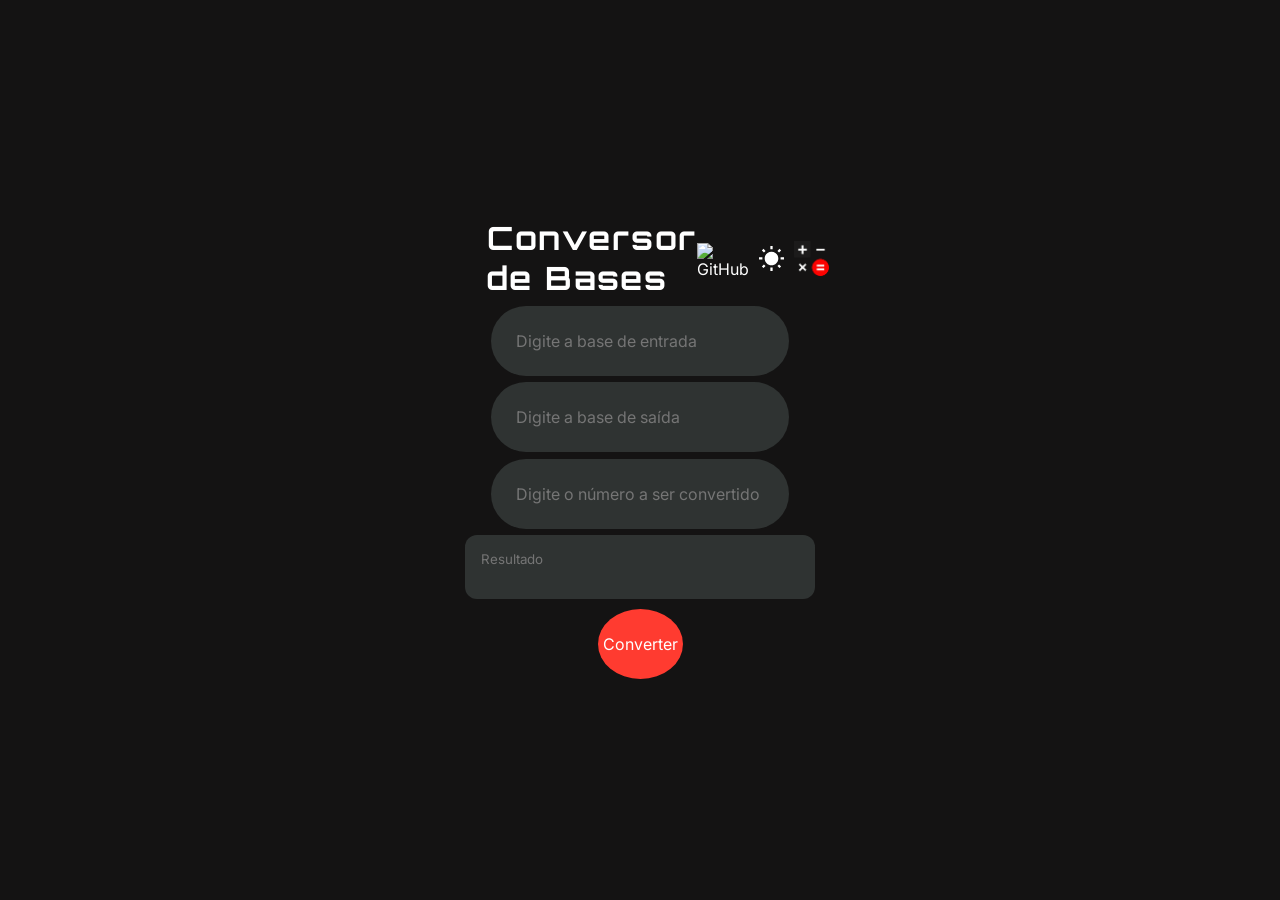
==== conversor/tela_bases.html @ 3b17c8d1 "feat: caixa de resultado dinâmica no conversor de bases" ====
<!DOCTYPE html>
<html lang="pt-BR">

<head>
  <meta charset="utf-8" />
  <meta http-equiv="X-UA-Compatible" content="IE=edge" />
  <title>Conversor de Bases</title>
  <meta name="description" content="Simple Calculator With Dark Mode." />
  <meta name="viewport" content="width=device-width, initial-scale=1" />
  <link rel="icon" type="image/x-icon" href="../assets/calculator.ico">
  <link rel="stylesheet" href="../styles/dark.css" id="theme" />
  <link rel="preconnect" href="https://fonts.googleapis.com">
  <link rel="preconnect" href="https://fonts.gstatic.com" crossorigin>
  <link href="https://fonts.googleapis.com/css2?family=Inter:wght@300;400&family=Orbitron:wght@400;700&display=swap"
    rel="stylesheet">
</head>

<body>
  <div class="wrapper">
    <div class="container">
      <div class="header-container">
        <!-- This heading also notifies about the theme change.-->
        <h1 id="toast"> Conversor de Bases</h1>
        <div class="top-buttons">
          <a href="https://github.com/guilhermeperecim-jpg/Projeto-Calculadora-Cient-fica">
            <img src="../assets/GitHubLight.svg" alt="GitHub" height="25" width="30" id="github-icon">
          </a>
          <button type="button" onclick="changeThemeConversor()" class="theme-button">
            <img src="../assets/SunIcon.svg" alt="Theme Icon" height="25" width="25" id="theme-icon">
          </button>
          <a href="../index.html">
            <img src="../assets/calculator.ico.png" alt="Calculadora" height="35" width="35" id="calculator">
          </a>
        </div>
      </div>

      <div class="caixa">
        <input type="text" name="base-entrada" id="base-entrada" placeholder="Digite a base de entrada" />
      </div>

      <div class="caixa">
        <input type="text" name="base-saida" id="base-saida" placeholder="Digite a base de saída" />
      </div>

      <div class="caixa">
        <input type="text" name="num-convert" id="num-convert" placeholder="Digite o número a ser convertido" />
      </div>

      <div class="caixa-final">
        <textarea name="result-bases" id="result-bases" placeholder="Resultado" readonly></textarea>
      </div>

      <button class="btn-converter" onclick="calculateBase()">Converter</button>

    </div>
  </div>
  <script src="../scripts/script.js"></script>
</body>

</html>
---- styles/dark.css ----
/* CSS Reset & Global Styles */
* {
  box-sizing: border-box;
  padding: 0;
  margin: 0;
  font-family: Inter, -apple-system, BlinkMacSystemFont, 'Segoe UI', 'Open Sans';
  -webkit-appearance: none;
}

.wrapper {
  height: 100vh;
  width: 100%;
  display: flex;
  justify-content: center;
  flex-direction: column;
  align-items: center;
  background-color: rgb(20, 19, 19);
  transition: 0.8s all;
}

.container {
  display: flex;
  justify-content: center;
  flex-direction: column;
  align-items: center;
}

h1 {
  margin-bottom: 1.5%;
  color: #fff;
  font-family: 'Orbitron', sans-serif;
  font-weight: 700;
  letter-spacing: 2px;
}

.header-container {
  display: flex;
  justify-content: space-between;
  align-items: center;
  width: calc(280px + 1.6em);
}

.top-buttons {
  display: flex;
  align-items: center;
}

.first-row {
  display: flex;
  width: calc(280px + 1.6em);
  margin-bottom: 4px;
}

input[type="text"] {
  background-color: rgb(47, 51, 50);
  color: #fff;
  font-size: 1em;
  padding: 25px;
  flex: 1;
  min-width: 0;
  border: none;
  outline: none;
  border-radius: 100px;
  margin: 0.2em;
}

#clear-button {
  color: #fff;
  background-color: rgb(255, 42, 42);
}

.calculadora {
  display: flex;
  flex-direction: column;
  align-items: center;
}

.toggle {
  width: calc(280px + 1.6em);
  background-color: rgb(82, 4, 4);
  color: #fff;
  margin: 0 0 8px 0;
  padding: 15px;
  border-radius: 100px;
  transition: width 0.4s ease;
}

.toggle:hover {
  background: rgb(110, 5, 5);
}

.botoes-container {
  display: flex;
  align-items: flex-start;
  justify-content: center;
}

.botoes-cientificos {
  display: grid;
  grid-template-columns: repeat(2, auto);
  max-width: 0;
  overflow: hidden;
  opacity: 0;
  transition: max-width 0.4s ease, opacity 0.3s ease;
}

.calculadora.expandida .botoes-cientificos {
  max-width: 160px;
  opacity: 1;
}

.calculadora.expandida .toggle {
  width: calc(420px + 2.4em);
}

.botoes-basicos {
  display: grid;
  grid-template-columns: repeat(4, auto);
}

button {
  padding: 25px;
  margin: 0.2em;
  width: 70px;
  font-size: 1em;
  color: rgb(255, 255, 255);
  background-color: rgb(47, 51, 50);
  border: none;
  outline: none;
  border-radius: 100px;
  cursor: pointer;
  transition: transform 0.1s ease, background-color 0.2s ease;
}

button:hover {
  background-color: rgb(37, 35, 59);
  color: #fff;
}

button:active {
  transform: scale(0.93);
}

.igual {
  background-color: orangered;
  color: white;
}

.igual:hover {
  background-color: rgb(187, 54, 6);
}

a {
  text-decoration: none;
  color: #fff;
}

#github-icon {
  margin-right: 10px;
}

.theme-button {
  all: unset;
  cursor: pointer;
  margin-right: 10px;
}

#calc-bases {
  margin-right: 10px;
}

.btn-converter {
  width: 85px;
  height: 70px;
  border-radius: 50%;
  border: none;
  background-color: #ff3b30;
  color: white;
  font-size: 16px;
  cursor: pointer;

  display: flex;
  justify-content: center;
  align-items: center;
}

#result-bases {
  min-width: 350px;
  max-width: 90vw;
  width: auto;
  transition: width 0.3s ease, height 0.3s ease;
  overflow: hidden;
  border: none;
  outline: none;
  resize: none;
  word-wrap: break-word;
  background-color: rgb(47, 51, 50);
  border-radius: 5px;
  color: #c9c1c1;
  padding: 16px;
  border-radius: 12px;
  margin: 0.2em;
}
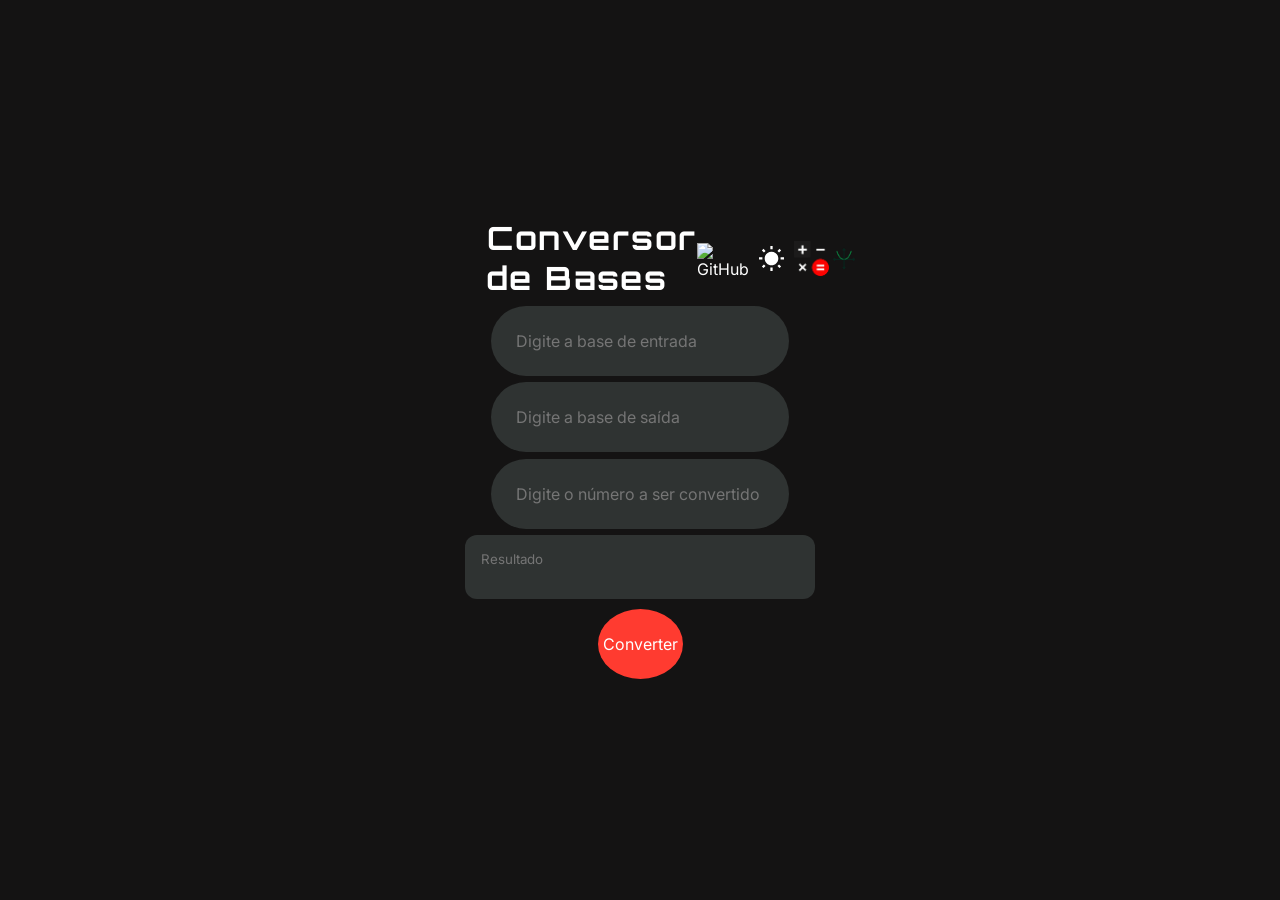
==== commit 5b02eedb: "Adição Plano Cartesiano Adição da parte HTML do plano cartesiano (sem a parte gráfica e a do JS)" ====
--- a/conversor/tela_bases.html
+++ b/conversor/tela_bases.html
@@ -8,7 +8,7 @@
   <meta name="description" content="Simple Calculator With Dark Mode." />
   <meta name="viewport" content="width=device-width, initial-scale=1" />
   <link rel="icon" type="image/x-icon" href="../assets/calculator.ico">
-  <link rel="stylesheet" href="../styles/dark.css" id="theme" />
+  <link rel="stylesheet" href="../styles/style.css" id="theme" />
   <link rel="preconnect" href="https://fonts.googleapis.com">
   <link rel="preconnect" href="https://fonts.gstatic.com" crossorigin>
   <link href="https://fonts.googleapis.com/css2?family=Inter:wght@300;400&family=Orbitron:wght@400;700&display=swap"
@@ -16,7 +16,7 @@
 </head>
 
 <body>
-  <div class="wrapper">
+  <div class="wrapper dark">
     <div class="container">
       <div class="header-container">
         <!-- This heading also notifies about the theme change.-->
@@ -31,6 +31,9 @@
           <a href="../index.html">
             <img src="../assets/calculator.ico.png" alt="Calculadora" height="35" width="35" id="calculator">
           </a>
+          <a href="../plano/tela_plano.html">
+            <img src="../assets/plano_cartesiano_icone.png" alt="Plano Cartesiano" height="30" width="30">
+          </a>         
         </div>
       </div>
 
--- a/styles/style.css
+++ b/styles/style.css
@@ -0,0 +1,249 @@
+/* CSS Reset & Global Styles */
+* {
+  box-sizing: border-box;
+  padding: 0;
+  margin: 0;
+  font-family: Inter, -apple-system, BlinkMacSystemFont, 'Segoe UI', 'Open Sans';
+  -webkit-appearance: none;
+}
+
+/* Definição de variáveis de cada tema */
+.wrapper.light {
+  --bg: rgb(200, 235, 220);
+  --text-heading: rgb(30, 70, 50);
+  --text-link: rgb(30, 70, 50);
+  --input-bg: rgb(245, 250, 247);
+  --input-text: rgb(50, 60, 55);
+  --clear-bg: rgb(220, 70, 60);
+  --toggle-bg: rgb(16, 135, 90);
+  --toggle-bg-hover: rgb(12, 105, 70);
+  --button-bg: rgb(245, 250, 247);
+  --button-text: rgb(50, 60, 55);
+  --button-bg-hover: rgb(16, 120, 80);
+  --button-text-hover: #fff;
+  --igual-bg: rgb(16, 135, 90);
+  --igual-bg-hover: rgb(12, 105, 70);
+  --bg-btn-converter: rgb(12, 130, 80);
+  --bg-result-bases: white;
+  --color-result-bases:black;
+}
+
+.wrapper.dark {
+  --bg: rgb(20, 19, 19);
+  --text-heading: #fff;
+  --text-link: #fff;
+  --input-bg: rgb(47, 51, 50);
+  --input-text: #fff;
+  --clear-bg: rgb(255, 42, 42);
+  --toggle-bg: rgb(82, 4, 4);
+  --toggle-bg-hover: rgb(110, 5, 5);
+  --button-bg: rgb(47, 51, 50);
+  --button-text: rgb(255, 255, 255);
+  --button-bg-hover: rgb(37, 35, 59);
+  --button-text-hover: #fff;
+  --igual-bg: orangered;
+  --igual-bg-hover: rgb(187, 54, 6);
+  --bg-btn-converter: #ff3b30;
+  --bg-result-bases:rgb(47, 51, 50);
+  --color-result-bases: #c9c1c1;
+}
+
+/* Definições de layout/estrutura */
+.wrapper {
+  height: 100vh;
+  width: 100%;
+  display: flex;
+  justify-content: center;
+  flex-direction: column;
+  align-items: center;
+  background-color: var(--bg);
+  transition: 0.8s all;
+}
+
+.container {
+  display: flex;
+  justify-content: center;
+  flex-direction: column;
+  align-items: center;
+}
+
+h1 {
+  margin-bottom: 1.5%;
+  color: var(--text-heading);
+  font-family: 'Orbitron', sans-serif;
+  font-weight: 700;
+  letter-spacing: 2px;
+}
+
+.header-container {
+  display: flex;
+  justify-content: space-between;
+  align-items: center;
+  width: calc(280px + 1.6em);
+}
+
+.top-buttons {
+  display: flex;
+  align-items: center;
+}
+
+.first-row {
+  display: flex;
+  width: calc(280px + 1.6em);
+  margin-bottom: 4px;
+}
+
+input[type="text"] {
+  background-color: var(--input-bg);
+  color: var(--input-text);
+  font-size: 1em;
+  padding: 25px;
+  flex: 1;
+  min-width: 0;
+  border: none;
+  outline: none;
+  border-radius: 100px;
+  margin: 0.2em;
+}
+
+#clear-button {
+  color: #fff;
+  background-color: var(--clear-bg);
+}
+
+.calculadora {
+  display: flex;
+  flex-direction: column;
+  align-items: center;
+}
+
+.toggle {
+  width: calc(280px + 1.6em);
+  background-color: var(--toggle-bg);
+  color: #fff;
+  margin: 0 0 8px 0;  
+  padding: 15px;
+  border-radius: 100px;
+  transition: width 0.4s ease;
+}
+
+.toggle:hover {
+  background: var(--toggle-bg-hover);
+}
+
+.botoes-container {
+  display: flex;
+  align-items: flex-start;
+  justify-content: center;
+}
+
+.botoes-cientificos {
+  display: grid;
+  grid-template-columns: repeat(2, auto);
+  max-width: 0;
+  overflow: hidden;
+  opacity: 0;
+  transition: max-width 0.5s ease, opacity 0.5s ease;
+}
+
+.calculadora.expandida .botoes-cientificos {
+  max-width: 160px;
+  opacity: 1;
+}
+
+.calculadora.expandida .toggle {
+  width: calc(420px + 2.4em);
+}
+
+.botoes-basicos {
+  display: grid;
+  grid-template-columns: repeat(4, auto);
+}
+
+button {
+  padding: 25px;
+  margin: 0.2em;
+  width: 70px;
+  font-size: 1em;
+  color: var(--button-text);
+  background-color: var(--button-bg);
+  border: none;
+  outline: none;
+  border-radius: 100px;
+  cursor: pointer;
+  transition: transform 0.1s ease, background-color 0.2s ease;
+}
+
+button:hover {
+  background-color: var(--button-bg-hover);
+  color: var(--button-text-hover);
+}
+
+button:active {
+  transform: scale(0.93);
+}
+
+.igual {
+  background-color: var(--igual-bg);
+  color: white;
+}
+
+.igual:hover {
+  background-color: var(--igual-bg-hover);
+}
+
+a {
+  text-decoration: none;
+  color: var(--text-link);
+}
+
+#github-icon {
+  margin-right: 10px;
+}
+
+.theme-button {
+  all: unset;
+  cursor: pointer;
+  margin-right: 10px;
+}
+
+#calc-bases {
+  margin-right: 10px;
+}
+
+.btn-converter {
+  width: 85px;
+  height: 70px;
+  border-radius: 50%;
+  border: none;
+  /*background-color: rgb(12, 130, 80); <-- tema claro */
+  /* background-color: #ff3b30; <-- tema escuro */
+  background-color: var(--bg-btn-converter);
+  color: white;
+  font-size: 16px;
+  cursor: pointer;
+
+  display: flex;
+  justify-content: center;
+  align-items: center;
+}
+
+#result-bases {
+  min-width: 350px;
+  max-width: 90vw;
+  width: auto;
+  transition: width 0.3s ease, height 0.3s ease;
+  overflow: hidden;
+  border: none;
+  outline: none;
+  resize: none;
+  word-wrap: break-word;
+  padding: 16px;
+  border-radius: 12px;
+  margin: 0.2em;
+  background-color: var(--bg-result-bases);
+  color: var(--color-result-bases);
+}
+#calc-plano {
+  margin-right: 10px;
+}
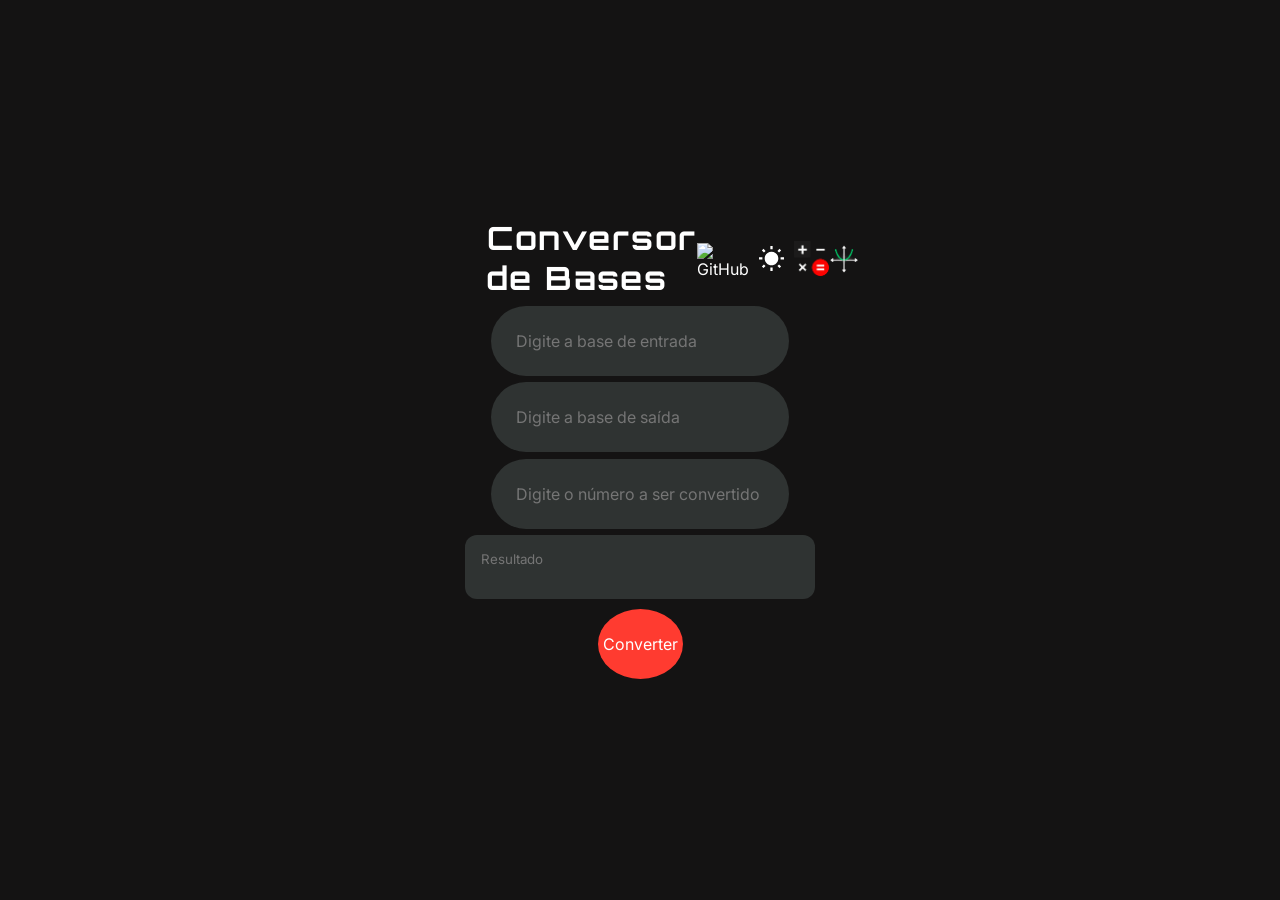
==== commit 6522829a: "feat: implementar interface do plano cartesiano e troca de ícones por tema Plano Cartesiano — nova i" ====
--- a/conversor/tela_bases.html
+++ b/conversor/tela_bases.html
@@ -32,8 +32,8 @@
             <img src="../assets/calculator.ico.png" alt="Calculadora" height="35" width="35" id="calculator">
           </a>
           <a href="../plano/tela_plano.html">
-            <img src="../assets/plano_cartesiano_icone.png" alt="Plano Cartesiano" height="30" width="30">
-          </a>         
+            <img src="../assets/Icon_do_plano_cartesiano_certo.png" alt="Plano Cartesiano" height="30" width="30" id="plano-icon">
+          </a>
         </div>
       </div>
 
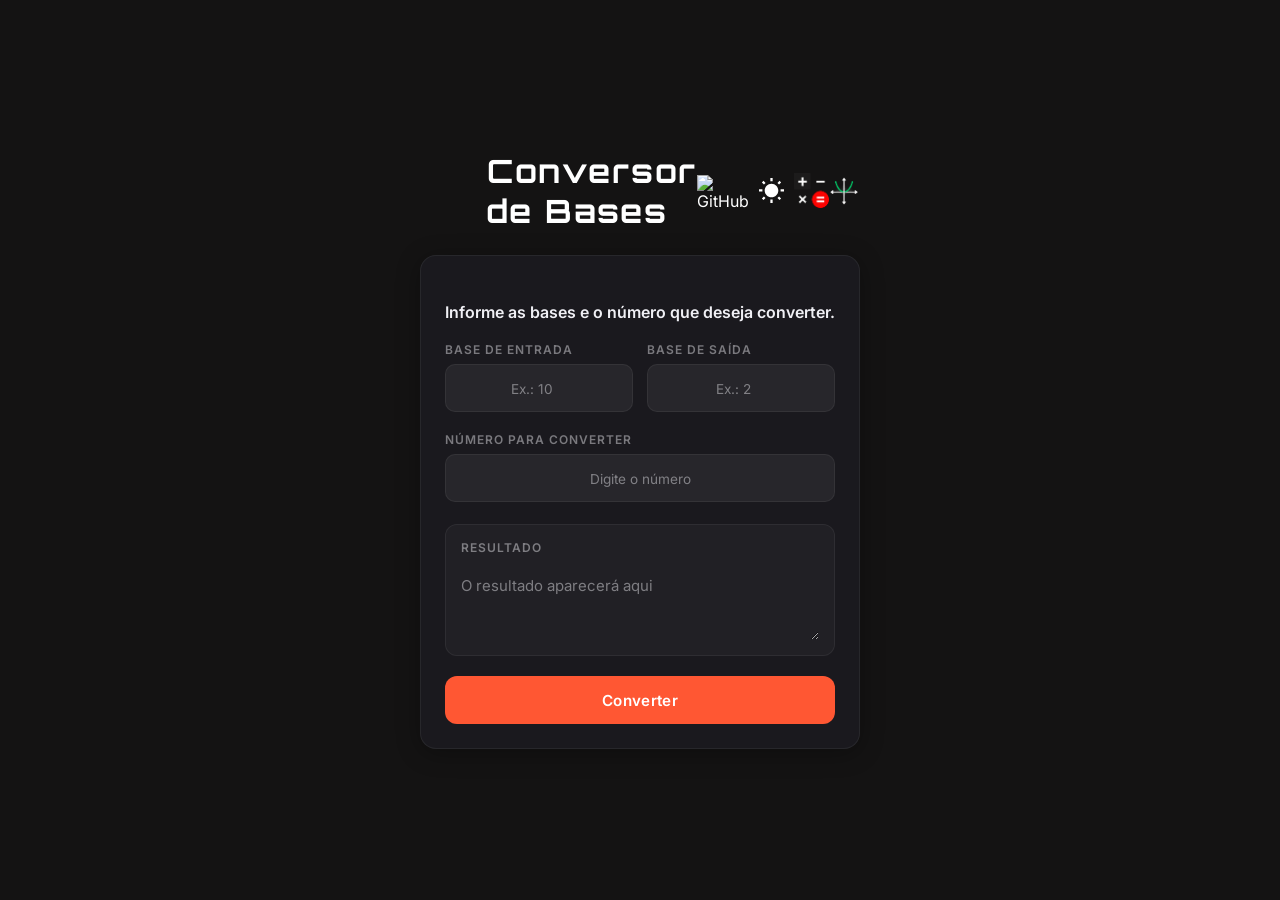
==== commit 88965793: "Atualização de layout do conversor de Bases Alteração na estrutura, e na aparência geral do converso" ====
--- a/conversor/tela_bases.html
+++ b/conversor/tela_bases.html
@@ -37,26 +37,42 @@
         </div>
       </div>
 
-      <div class="caixa">
-        <input type="text" name="base-entrada" id="base-entrada" placeholder="Digite a base de entrada" />
-      </div>
+<div class="conversor-panel">
+  <div class="section-header">
 
-      <div class="caixa">
-        <input type="text" name="base-saida" id="base-saida" placeholder="Digite a base de saída" />
-      </div>
+  </div>
 
-      <div class="caixa">
-        <input type="text" name="num-convert" id="num-convert" placeholder="Digite o número a ser convertido" />
-      </div>
+  <p class="conversor-descricao">
+    <h2>Informe as bases e o número que deseja converter.</h2><br>
+  </p>
 
-      <div class="caixa-final">
-        <textarea name="result-bases" id="result-bases" placeholder="Resultado" readonly></textarea>
-      </div>
+  <div class="inputs-grid conversor-grid">
+    <div class="input-group">
+      <label for="base-entrada">Base de entrada</label>
+      <input type="number" name="base-entrada" id="base-entrada" min="2" max="36" placeholder="Ex.: 10">
+    </div>
 
-      <button class="btn-converter" onclick="calculateBase()">Converter</button>
-
+    <div class="input-group">
+      <label for="base-saida">Base de saída</label>
+      <input type="number" name="base-saida" id="base-saida" min="2" max="36" placeholder="Ex.: 2">
     </div>
   </div>
+
+  <div class="input-group numero-group">
+    <label for="num-convert">Número para converter</label>
+    <input type="text" name="num-convert" id="num-convert" placeholder="Digite o número">
+  </div>
+
+  <div class="resultado-panel">
+    <label for="result-bases">Resultado</label>
+    <textarea name="result-bases" id="result-bases" placeholder="O resultado aparecerá aqui" readonly></textarea>
+  </div>
+
+  <button type="button" class="btn-converter" onclick="calculateBase()">
+    Converter
+  </button>
+</div>
+
   <script src="../scripts/script.js"></script>
 </body>
 
--- a/styles/style.css
+++ b/styles/style.css
@@ -26,6 +26,19 @@
   --bg-btn-converter: rgb(12, 130, 80);
   --bg-result-bases: white;
   --color-result-bases:black;
+  --bg-panel: rgba(255, 255, 255, 0.9);
+  --bg-panel-border: rgba(0, 0, 0, 0.06);
+  --bg-input: rgba(0, 0, 0, 0.04);
+  --bg-input-focus: rgba(0, 0, 0, 0.07);
+  --text-primary: rgb(20, 30, 25);
+  --text-secondary: rgba(20, 30, 25, 0.6);
+  --text-muted: rgba(20, 30, 25, 0.5);
+  --accent: rgb(16, 135, 90);
+  --accent-hover: rgb(12, 105, 70);
+  --accent-glow: rgba(16, 135, 90, 0.2);
+  --result-bg: rgba(0, 0, 0, 0.02);
+  --result-border: rgba(0, 0, 0, 0.06);
+  --shadow-soft: 0 4px 24px rgba(0, 0, 0, 0.06);
 }
 
 .wrapper.dark {
@@ -46,6 +59,19 @@
   --bg-btn-converter: #ff3b30;
   --bg-result-bases:rgb(47, 51, 50);
   --color-result-bases: #c9c1c1;
+  --bg-panel: rgba(28, 28, 34, 0.85);
+  --bg-panel-border: rgba(255, 255, 255, 0.06);
+  --bg-input: rgba(255, 255, 255, 0.06);
+  --bg-input-focus: rgba(255, 255, 255, 0.1);
+  --text-primary: #f0f0f5;
+  --text-secondary: rgba(240, 240, 245, 0.6);
+  --text-muted: rgba(240, 240, 245, 0.45);
+  --accent: #ff5733;
+  --accent-hover: #ff6f4e;
+  --accent-glow: rgba(255, 87, 51, 0.25);
+  --result-bg: rgba(255, 255, 255, 0.03);
+  --result-border: rgba(255, 255, 255, 0.06);
+  --shadow-soft: 0 4px 24px rgba(0, 0, 0, 0.3);
 }
 
 /* Definições de layout/estrutura */
@@ -104,6 +130,9 @@
   outline: none;
   border-radius: 100px;
   margin: 0.2em;
+
+  white-space: nowrap;
+  overflow-x: auto;
 }
 
 #clear-button {
@@ -139,7 +168,7 @@
 
 .botoes-cientificos {
   display: grid;
-  grid-template-columns: repeat(2, auto);
+  grid-template-columns: repeat(3, auto);
   max-width: 0;
   overflow: hidden;
   opacity: 0;
@@ -147,12 +176,12 @@
 }
 
 .calculadora.expandida .botoes-cientificos {
-  max-width: 160px;
+  max-width: 240px;
   opacity: 1;
 }
 
 .calculadora.expandida .toggle {
-  width: calc(420px + 2.4em);
+  width: calc(480px + 2.4em);
 }
 
 .botoes-basicos {
@@ -246,4 +275,206 @@
 }
 #calc-plano {
   margin-right: 10px;
-}+}
+
+/* === Painel do Conversor de Bases === */
+
+.wrapper {
+  min-height: 100vh;
+  height: auto;
+  padding: 40px 20px;
+}
+
+.conversor-panel {
+  width: 100%;
+  max-width: 460px;
+  padding: 24px;
+  margin-top: 20px;
+  border-radius: 16px;
+  background: var(--bg-panel, rgba(28, 28, 34, 0.85));
+  border: 1px solid var(--bg-panel-border, rgba(255, 255, 255, 0.06));
+  box-shadow: var(--shadow-soft, 0 4px 24px rgba(0, 0, 0, 0.2));
+  animation: fadeInConversor 0.5s ease both;
+}
+
+.conversor-panel .section-header {
+  display: flex;
+  align-items: center;
+  gap: 10px;
+  margin-bottom: 12px;
+}
+
+.conversor-panel .section-icon {
+  display: flex;
+  align-items: center;
+  justify-content: center;
+  flex-shrink: 0;
+  width: 34px;
+  height: 34px;
+  border-radius: 9px;
+  background: var(--accent-glow, rgba(255, 87, 51, 0.15));
+  color: var(--accent, #ff5733);
+  font-size: 1.2em;
+}
+
+.conversor-panel h2 {
+  color: var(--text-primary, var(--text-heading));
+  font-size: 1em;
+  font-weight: 600;
+}
+
+.conversor-descricao {
+  color: var(--text-secondary, var(--input-text));
+  font-size: 0.85em;
+  line-height: 1.5;
+  margin-bottom: 22px;
+}
+
+.conversor-grid {
+  display: grid;
+  grid-template-columns: repeat(2, minmax(0, 1fr));
+  gap: 14px;
+  width: 100%;
+  margin-bottom: 20px;
+}
+
+.conversor-panel .input-group {
+  display: flex;
+  flex-direction: column;
+  gap: 7px;
+  min-width: 0;
+}
+
+.conversor-panel .input-group label,
+.resultado-panel > label {
+  color: var(--text-muted, var(--input-text));
+  font-size: 0.75em;
+  font-weight: 600;
+  text-transform: uppercase;
+  letter-spacing: 1px;
+}
+
+.conversor-panel .input-group input {
+  width: 100%;
+  min-width: 0;
+  padding: 13px 12px;
+  margin: 0;
+  border-radius: 10px;
+  border: 1px solid var(--bg-panel-border, rgba(255, 255, 255, 0.08));
+  background: var(--bg-input, var(--input-bg));
+  color: var(--text-primary, var(--input-text));
+  font-size: 1em;
+  text-align: center;
+  outline: none;
+  transition: background 0.25s ease,
+              border-color 0.25s ease,
+              box-shadow 0.25s ease;
+}
+
+.conversor-panel .input-group input::placeholder {
+  color: var(--text-muted, #888);
+  font-size: 0.85em;
+}
+
+.conversor-panel .input-group input:focus {
+  background: var(--bg-input-focus, var(--input-bg));
+  border-color: var(--accent, #ff5733);
+  box-shadow: 0 0 0 3px var(--accent-glow, rgba(255, 87, 51, 0.15));
+}
+
+.numero-group {
+  margin-bottom: 22px;
+}
+
+.resultado-panel {
+  display: flex;
+  flex-direction: column;
+  gap: 10px;
+  padding: 15px;
+  border-radius: 12px;
+  border: 1px solid var(--result-border, var(--bg-panel-border));
+  background: var(--result-bg, var(--bg-result-bases));
+}
+
+#result-bases {
+  display: block;
+  width: 100%;
+  min-width: 0;
+  max-width: 100%;
+  min-height: 75px;
+  padding: 10px 0;
+  margin: 0;
+  border: none;
+  border-radius: 0;
+  outline: none;
+  resize: vertical;
+  overflow-wrap: anywhere;
+  background: transparent;
+  color: var(--text-primary, var(--color-result-bases));
+  font-family: 'Courier New', monospace;
+  font-size: 1.1em;
+  line-height: 1.5;
+}
+
+#result-bases::placeholder {
+  color: var(--text-muted, #888);
+  font-family: Inter, sans-serif;
+  font-size: 0.85em;
+}
+
+.conversor-panel .btn-converter {
+  width: 100%;
+  height: auto;
+  min-height: 48px;
+  margin: 20px 0 0;
+  padding: 14px 20px;
+  border: none;
+  border-radius: 12px;
+  background: var(--accent, var(--bg-btn-converter));
+  color: #fff;
+  font-size: 0.95em;
+  font-weight: 600;
+  letter-spacing: 0.3px;
+  cursor: pointer;
+  transition: background 0.2s ease, transform 0.2s ease;
+}
+
+.conversor-panel .btn-converter:hover {
+  background: var(--accent-hover, var(--bg-btn-converter));
+  color: #fff;
+  transform: translateY(-2px);
+}
+
+.conversor-panel .btn-converter:active {
+  transform: scale(0.98);
+}
+
+@keyframes fadeInConversor {
+  from {
+    opacity: 0;
+    transform: translateY(12px);
+  }
+
+  to {
+    opacity: 1;
+    transform: translateY(0);
+  }
+}
+
+@media (max-width: 480px) {
+  .wrapper {
+    padding: 24px 14px;
+  }
+
+  .conversor-panel {
+    padding: 18px;
+  }
+
+  .conversor-grid {
+    gap: 10px;
+  }
+
+  .conversor-panel .input-group input {
+    padding: 12px 8px;
+  }
+}
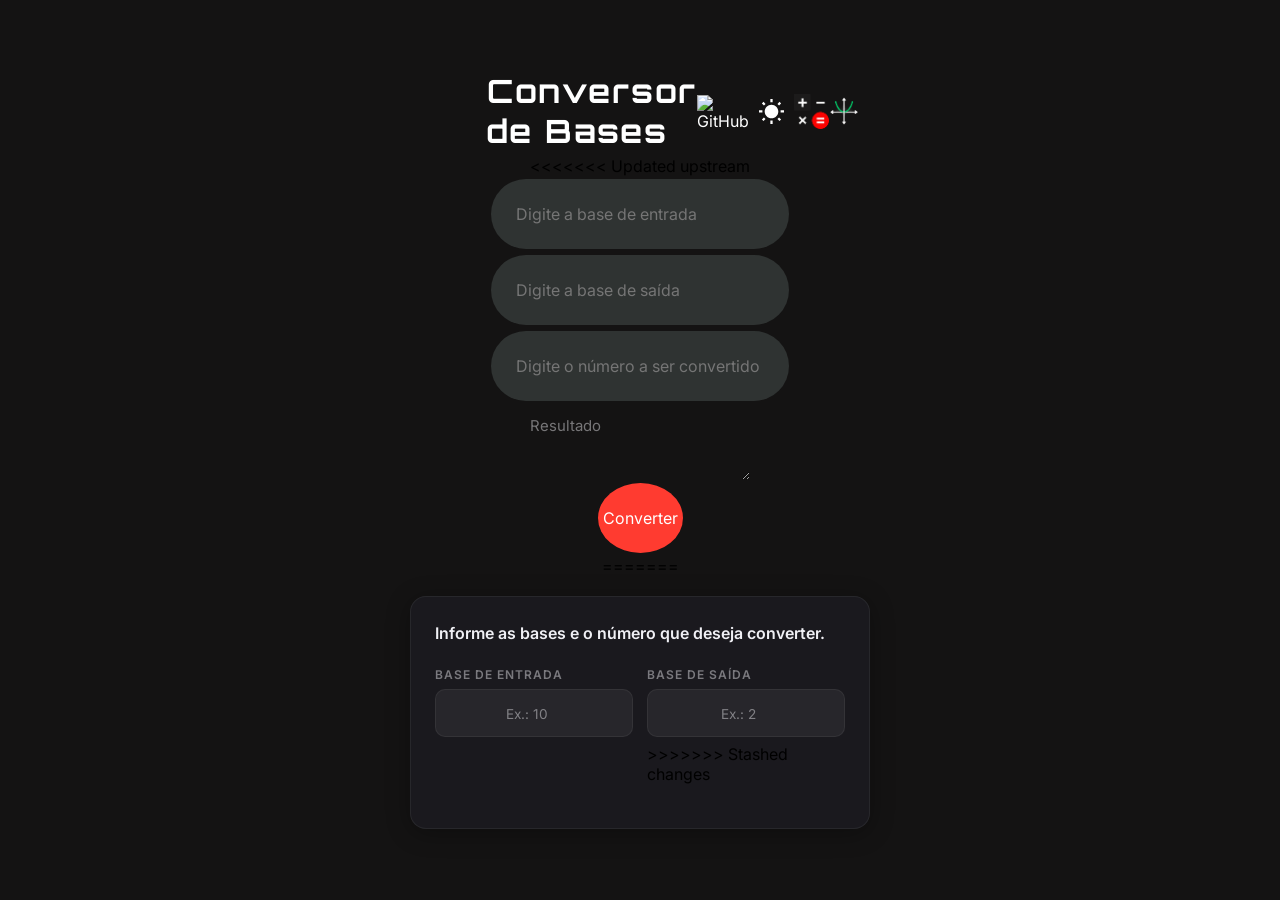
==== commit fa7d73e1: "commit ## Correções de bugs na calculadora, conversor e plano  ### O que mudou - **Teclado:** o hand" ====
--- a/conversor/tela_bases.html
+++ b/conversor/tela_bases.html
@@ -7,7 +7,7 @@
   <title>Conversor de Bases</title>
   <meta name="description" content="Simple Calculator With Dark Mode." />
   <meta name="viewport" content="width=device-width, initial-scale=1" />
-  <link rel="icon" type="image/x-icon" href="../assets/calculator.ico">
+  <link rel="icon" type="image/png" href="../assets/calculator.ico.png">
   <link rel="stylesheet" href="../styles/style.css" id="theme" />
   <link rel="preconnect" href="https://fonts.googleapis.com">
   <link rel="preconnect" href="https://fonts.gstatic.com" crossorigin>
@@ -37,42 +37,41 @@
         </div>
       </div>
 
+<<<<<<< Updated upstream
+      <div class="caixa">
+        <input type="text" name="base-entrada" id="base-entrada" placeholder="Digite a base de entrada" />
+      </div>
+
+      <div class="caixa">
+        <input type="text" name="base-saida" id="base-saida" placeholder="Digite a base de saída" />
+      </div>
+
+      <div class="caixa">
+        <input type="text" name="num-convert" id="num-convert" placeholder="Digite o número a ser convertido" />
+      </div>
+
+      <div class="caixa-final">
+        <textarea name="result-bases" id="result-bases" placeholder="Resultado" readonly></textarea>
+      </div>
+
+      <button class="btn-converter" onclick="calculateBase()">Converter</button>
+
+=======
 <div class="conversor-panel">
-  <div class="section-header">
-
-  </div>
-
-  <p class="conversor-descricao">
-    <h2>Informe as bases e o número que deseja converter.</h2><br>
-  </p>
+  <h2 class="conversor-descricao">Informe as bases e o número que deseja converter.</h2>
 
   <div class="inputs-grid conversor-grid">
     <div class="input-group">
       <label for="base-entrada">Base de entrada</label>
-      <input type="number" name="base-entrada" id="base-entrada" min="2" max="36" placeholder="Ex.: 10">
+      <input type="number" name="base-entrada" id="base-entrada" min="2" max="32" placeholder="Ex.: 10">
     </div>
 
     <div class="input-group">
       <label for="base-saida">Base de saída</label>
-      <input type="number" name="base-saida" id="base-saida" min="2" max="36" placeholder="Ex.: 2">
+      <input type="number" name="base-saida" id="base-saida" min="2" max="32" placeholder="Ex.: 2">
+>>>>>>> Stashed changes
     </div>
   </div>
-
-  <div class="input-group numero-group">
-    <label for="num-convert">Número para converter</label>
-    <input type="text" name="num-convert" id="num-convert" placeholder="Digite o número">
-  </div>
-
-  <div class="resultado-panel">
-    <label for="result-bases">Resultado</label>
-    <textarea name="result-bases" id="result-bases" placeholder="O resultado aparecerá aqui" readonly></textarea>
-  </div>
-
-  <button type="button" class="btn-converter" onclick="calculateBase()">
-    Converter
-  </button>
-</div>
-
   <script src="../scripts/script.js"></script>
 </body>
 
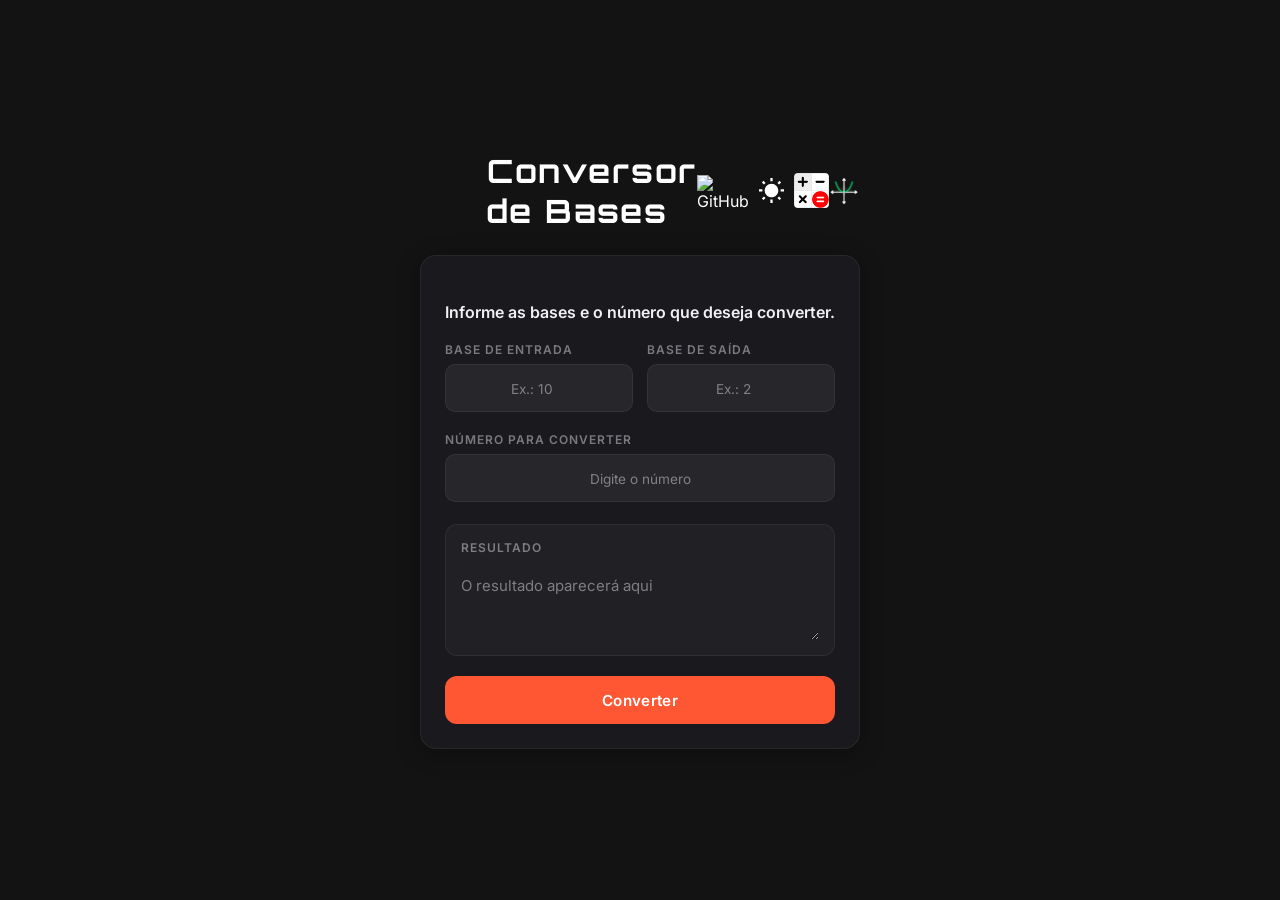
==== commit 60b653e3: "fix: tema persistente, ícones leves e favicon (bugs 28 a 33) - Tema salvo em localStorage e reaplica" ====
--- a/conversor/tela_bases.html
+++ b/conversor/tela_bases.html
@@ -7,7 +7,7 @@
   <title>Conversor de Bases</title>
   <meta name="description" content="Simple Calculator With Dark Mode." />
   <meta name="viewport" content="width=device-width, initial-scale=1" />
-  <link rel="icon" type="image/png" href="../assets/calculator.ico.png">
+  <link rel="icon" type="image/png" href="../assets/calculator.png">
   <link rel="stylesheet" href="../styles/style.css" id="theme" />
   <link rel="preconnect" href="https://fonts.googleapis.com">
   <link rel="preconnect" href="https://fonts.gstatic.com" crossorigin>
@@ -25,11 +25,11 @@
           <a href="https://github.com/guilhermeperecim-jpg/Projeto-Calculadora-Cient-fica">
             <img src="../assets/GitHubLight.svg" alt="GitHub" height="25" width="30" id="github-icon">
           </a>
-          <button type="button" onclick="changeThemeConversor()" class="theme-button">
+          <button type="button" onclick="changeTheme()" class="theme-button">
             <img src="../assets/SunIcon.svg" alt="Theme Icon" height="25" width="25" id="theme-icon">
           </button>
           <a href="../index.html">
-            <img src="../assets/calculator.ico.png" alt="Calculadora" height="35" width="35" id="calculator">
+            <img src="../assets/calculator.png" alt="Calculadora" height="35" width="35" id="calculator">
           </a>
           <a href="../plano/tela_plano.html">
             <img src="../assets/Icon_do_plano_cartesiano_certo.png" alt="Plano Cartesiano" height="30" width="30" id="plano-icon">
@@ -37,41 +37,42 @@
         </div>
       </div>
 
-<<<<<<< Updated upstream
-      <div class="caixa">
-        <input type="text" name="base-entrada" id="base-entrada" placeholder="Digite a base de entrada" />
-      </div>
+<div class="conversor-panel">
+  <div class="section-header">
 
-      <div class="caixa">
-        <input type="text" name="base-saida" id="base-saida" placeholder="Digite a base de saída" />
-      </div>
+  </div>
 
-      <div class="caixa">
-        <input type="text" name="num-convert" id="num-convert" placeholder="Digite o número a ser convertido" />
-      </div>
-
-      <div class="caixa-final">
-        <textarea name="result-bases" id="result-bases" placeholder="Resultado" readonly></textarea>
-      </div>
-
-      <button class="btn-converter" onclick="calculateBase()">Converter</button>
-
-=======
-<div class="conversor-panel">
-  <h2 class="conversor-descricao">Informe as bases e o número que deseja converter.</h2>
+  <p class="conversor-descricao">
+    <h2>Informe as bases e o número que deseja converter.</h2><br>
+  </p>
 
   <div class="inputs-grid conversor-grid">
     <div class="input-group">
       <label for="base-entrada">Base de entrada</label>
-      <input type="number" name="base-entrada" id="base-entrada" min="2" max="32" placeholder="Ex.: 10">
+      <input type="number" name="base-entrada" id="base-entrada" min="2" max="36" placeholder="Ex.: 10">
     </div>
 
     <div class="input-group">
       <label for="base-saida">Base de saída</label>
-      <input type="number" name="base-saida" id="base-saida" min="2" max="32" placeholder="Ex.: 2">
->>>>>>> Stashed changes
+      <input type="number" name="base-saida" id="base-saida" min="2" max="36" placeholder="Ex.: 2">
     </div>
   </div>
+
+  <div class="input-group numero-group">
+    <label for="num-convert">Número para converter</label>
+    <input type="text" name="num-convert" id="num-convert" placeholder="Digite o número">
+  </div>
+
+  <div class="resultado-panel">
+    <label for="result-bases">Resultado</label>
+    <textarea name="result-bases" id="result-bases" placeholder="O resultado aparecerá aqui" readonly></textarea>
+  </div>
+
+  <button type="button" class="btn-converter" onclick="calculateBase()">
+    Converter
+  </button>
+</div>
+
   <script src="../scripts/script.js"></script>
 </body>
 
--- a/styles/style.css
+++ b/styles/style.css
@@ -258,7 +258,7 @@
 }
 
 #result-bases {
-  min-width: 350px;
+  min-width: 250px;
   max-width: 90vw;
   width: auto;
   transition: width 0.3s ease, height 0.3s ease;
